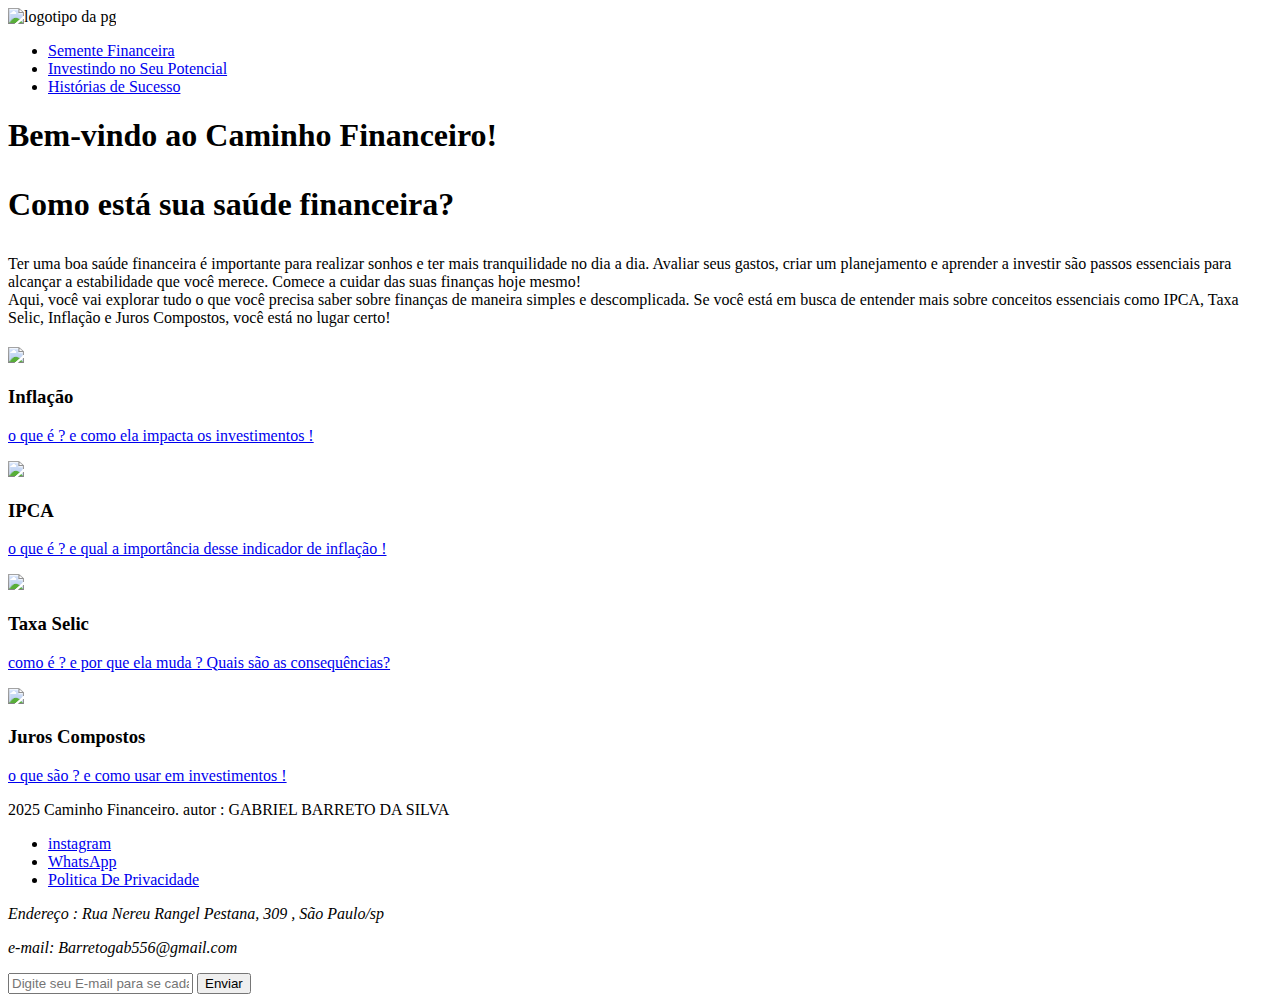
==== index.html @ f1b0f2de "Add files via upload" ====
<!DOCTYPE html>
<html lang="pt">
<head>
    <meta charset="UTF-8">
    <meta name="viewport" content="width=device-width, initial-scale=1.0">
    <title>www.CaminhoFinanceiro.com.br</title>
    <link rel="stylesheet" href="../Site2025/index.css">
    <link rel="shortcut icon" href="../Site2025/img/caminhoLOGO.png" type="image/x-icon">
    <link rel="stylesheet" href="https://fontawesome.com/icons/instagram?f=brands&s=solid">

</head>
<body>
    <header>
        <div class="container">
            <img src="../Site2025/img/caminhoLOGO.png" alt="logotipo da pg"   class="logotipo">
            <nav>
                <ul class="menu">
                    <li><a href="../Site2025/abasmenu.semente.html">Semente Financeira</a></li>
                    <li><a href="../Site2025/Investindo no Seu Potencial.html">Investindo no Seu Potencial</a></li>
                    <li><a href="../Site2025/Histórias de Sucesso.html">Histórias de Sucesso</a></li>
                </ul>
            </nav>
        </div>
    </header>
    <main>
        <div id="submenu"   class="menu1">
            <h1>Bem-vindo ao Caminho Financeiro!
                <p>Como está sua saúde financeira?</p></h1>
                

            <p>Ter uma boa saúde financeira é importante para realizar sonhos e ter mais tranquilidade no dia a dia. Avaliar seus gastos, criar um planejamento e aprender a investir são passos essenciais para alcançar a estabilidade que você merece. Comece a cuidar das suas finanças hoje mesmo!
                <br>    
                Aqui, você vai explorar tudo o que você precisa saber sobre finanças de maneira simples e descomplicada. Se você está em busca de entender mais sobre conceitos essenciais como IPCA, Taxa Selic, Inflação e Juros Compostos, você está no lugar certo!
            </p>
            <p><h2></h2></p>
        </div>

        <div class="card"   >
            <article>
                <img src="../Site2025/img/inflação.jpg" id="inflação">
                <h3>Inflação</h3>
                <p><a href="../Site2025/abaINFLAÇÃO.html">o que é ? e como ela impacta os investimentos ! </a></p>
            </article>
            
            <article>
                <img src="../Site2025/img/ipca.webp" id="ipca">
                <h3>IPCA</h3>
                <p><a href="../Site2025/ipca.html">o que é ? e qual a importância desse indicador de inflação !</a></p>
            </article>
            
            <article>
                <img src="../Site2025/img/selic.webp" id="selic">
                <h3>Taxa Selic</h3>
                <p><a href="../Site2025/TaxaSelic.html">como é ? e por que ela muda ? Quais são as consequências?</a></p>
            </article>

            <article>
                <img src="../Site2025/img/juros compostos.webp" id="juros">
                <h3>Juros Compostos</h3>
                <p><a href="../Site2025/juroscomposto.html">o que são ? e como usar em investimentos ! </a></p>
            </article>
        </div>
    </main>
    <footer>
        <p>2025 Caminho Financeiro. autor : GABRIEL BARRETO DA SILVA</p>
        <nav>
            <ul>
                <li><a href="#"><i class="fa fa-instragram"></i>instagram</a></li>
                <li><a href="#"><i class="fa fa-whatsapp"></i>WhatsApp</a></li>
                <li><a href="#">Politica De Privacidade</a></li>
            </ul>
        </nav>
        <address>
            <p>Endereço : Rua Nereu Rangel Pestana, 309 ,   São Paulo/sp </p>
            <p>e-mail: Barretogab556@gmail.com</p>
        </address>
        <form action="#" method="post">
            <label for="email"> </label>
            <input type="email" name="email" id="email" placeholder="Digite seu E-mail para se cadastrar">
            <button type="submit">Enviar</button>
        </form>


    </footer>
    
    

        
       
</body>
</html>
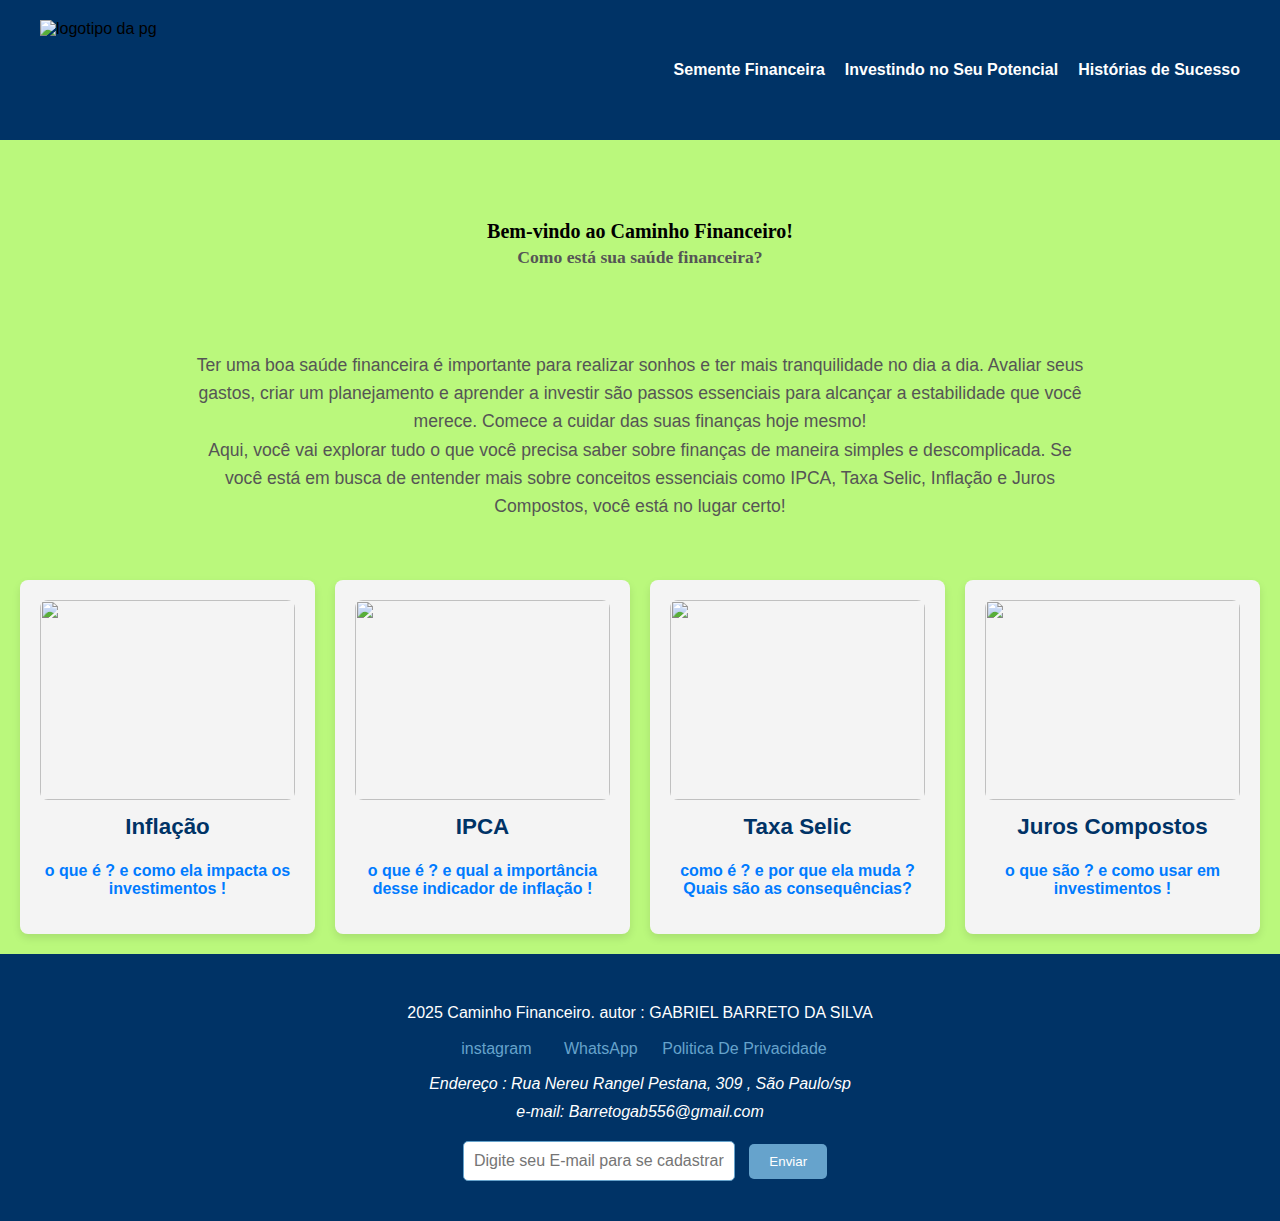
==== commit b72301ba: "Update index.html" ====
--- a/index.html
+++ b/index.html
@@ -4,7 +4,7 @@
     <meta charset="UTF-8">
     <meta name="viewport" content="width=device-width, initial-scale=1.0">
     <title>www.CaminhoFinanceiro.com.br</title>
-    <link rel="stylesheet" href="../Site2025/index.css">
+    <link rel="stylesheet" href="index.css">
     <link rel="shortcut icon" href="../Site2025/img/caminhoLOGO.png" type="image/x-icon">
     <link rel="stylesheet" href="https://fontawesome.com/icons/instagram?f=brands&s=solid">
 
@@ -88,4 +88,4 @@
         
        
 </body>
-</html>+</html>
--- a/index.css
+++ b/index.css
@@ -0,0 +1,261 @@
+body{
+    background-color: rgb(186, 248, 124);
+    margin: 0;
+    font-family: 'Times New Roman', Times, serif;
+}
+header{
+    background-color: rgb(186, 248, 124);
+    padding: 10px   20px;
+
+}
+.container{
+    display: flex;
+    align-items: center;
+    justify-content: space-between;
+    max-width: 1200px;
+    margin: 0   auto;
+
+}
+.logotipo{
+    height: 100px;
+
+}
+nav .menu{
+    list-style: none;
+    margin: 0;
+    padding: 0;
+    display: flex;
+    gap: 20px;
+}
+nav .menu li a {
+    text-decoration: none;
+    color: rgb(0, 0, 0);
+    font-weight: bold;
+    transition: color 0.3s;
+}
+nav .menu li a:hover{
+    color: rgb(50, 6, 224);
+}
+body{
+    font-family: 'Franklin Gothic Medium', 'Arial Narrow', Arial, sans-serif;
+    margin: 0;
+    padding: 0;
+}
+#submenu h1{
+    font-family: Cambria, Cochin, Georgia, Times, 'Times New Roman', serif;
+    background-color: 186, 248, 124;
+    padding: 40px;
+    border-radius: 15px;
+    box-shadow: 0 4px  10px rgba(0,0,0,0);
+    max-width: 1200px;
+    margin: 40px    auto;
+    text-align: center;
+}
+#submenu p {
+    color: #555;
+    font-size: 1.1rem;
+    margin: 25px;
+    line-height: 1.6;
+    text-align: center;
+    max-width: 900px;
+    margin: 0 auto;
+}
+.menu1{
+    background-color: rgb(186, 248, 124);
+    margin: 0;
+    padding: 0;
+    font-size: 10px;
+
+}
+/* Cores principais */
+:root {
+    --azul-escuro: #003366; 
+    --azul-claro: #66a3cc; 
+    --cor-link: #007bff; /* Azul para links */
+    --cor-link-hover: #0056b3; /* Azul escuro para hover nos links */
+    --fundo-card: #f4f4f4; /* Cor de fundo dos cards */
+    --cor-texto: #333; 
+    --cor-texto-secundario: #555; 
+}
+
+
+header {
+    background-color: var(--azul-escuro);
+    padding: 20px 0;
+}
+
+header .container {
+    display: flex;
+    justify-content: space-between;
+    align-items: center;
+    padding: 0 20px;
+}
+
+header .logotipo {
+    max-width: 150px;
+}
+
+header nav ul.menu {
+    list-style: none;
+    display: flex;
+    gap: 20px;
+}
+
+header nav ul.menu li a {
+    color: white;
+    font-size: 1rem;
+    text-decoration: none;
+}
+
+header nav ul.menu li a:hover {
+    color: var(--azul-claro);
+}
+
+/* Estilo para os cards */
+.card {
+    display: grid;
+    grid-template-columns: repeat(4, 1fr); 
+    gap: 20px; 
+    padding: 20px;
+    margin-top: 40px;
+}
+
+.card article {
+    background-color: var(--fundo-card); 
+    border-radius: 8px;
+    padding: 20px;
+    text-align: center;
+    box-shadow: 0 4px 8px rgba(0, 0, 0, 0.1); 
+    transition: transform 0.3s ease-in-out, box-shadow 0.3s ease-in-out; 
+}
+
+.card article:hover {
+    transform: translateY(-10px); 
+    box-shadow: 0 6px 12px rgba(0, 0, 0, 0.15); 
+}
+
+.card article img {
+    width: 100%;
+    height: 200px;
+    object-fit: cover;
+    border-radius: 8px; 
+}
+
+.card article h3 {
+    font-size: 1.4rem;
+    color: var(--azul-escuro); /* Usando azul escuro para o título */
+    margin-top: 10px;
+}
+
+.card article p {
+    font-size: 1rem;
+    color: var(--cor-texto-secundario); 
+}
+
+.card article a {
+    text-decoration: none;
+    color: var(--cor-link); /* Azul claro para links */
+    font-weight: bold;
+}
+
+.card article a:hover {
+    color: var(--cor-link-hover); /* Azul escuro ao passar o mouse */
+}
+/* Estilo para o rodapé */
+footer {
+    background-color: #003366; /* Azul escuro para o rodapé */
+    color: white; /* Texto branco */
+    padding: 40px 20px; /* Espaçamento dentro do rodapé */
+    text-align: center; /* Centraliza o conteúdo */
+}
+
+footer p {
+    margin: 10px 0;
+}
+
+footer nav ul {
+    list-style: none;
+    padding: 0;
+}
+
+footer nav ul li {
+    display: inline-block;
+    margin: 0 10px;
+}
+
+footer nav ul li a {
+    color: #66a3cc; /* Azul claro para os links */
+    text-decoration: none;
+}
+
+footer nav ul li a:hover {
+    color: #fff; /* Cor branca ao passar o mouse */
+}
+
+/* Estilo do formulário de e-mail */
+footer form {
+    margin-top: 20px;
+}
+
+footer form label {
+    font-size: 1rem;
+    color: white;
+    margin-right: 10px;
+}
+
+footer form input[type="email"] {
+    padding: 10px;
+    font-size: 1rem;
+    border: 1px solid #66a3cc; /* Borda azul claro */
+    border-radius: 5px;
+    width: 250px;
+    margin-right: 10px;
+}
+
+footer form input[type="email"]:focus {
+    border-color: #007bff; /* Azul escuro quando o campo é focado */
+    outline: none;
+}
+
+footer form button {
+    padding: 10px 20px;
+    background-color: #66a3cc; /* Azul claro para o botão */
+    color: white;
+    border: none;
+    border-radius: 5px;
+    cursor: pointer;
+}
+
+footer form button:hover {
+    background-color: #007bff; /* Azul escuro ao passar o mouse */
+}
+footer nav ul li a {
+    color: #66a3cc; /* Azul claro */
+    text-decoration: none;
+}
+
+footer nav ul li a i {
+    margin-right: 8px; /* Espaço entre o ícone e o texto */
+    font-size: 18px; /* Tamanho do ícone */
+}
+
+footer nav ul li a:hover {
+    color: #004080; /* Azul escuro ao passar o mouse */
+}
+@media (max-width: 768px) {
+    h1 {
+        font-size: 2.2rem;
+    }
+
+    h2 {
+        font-size: 1.6rem;
+    }
+
+    .logo {
+        width: 140px;
+    }
+
+    p, li {
+        padding: 0 10px;
+    }
+}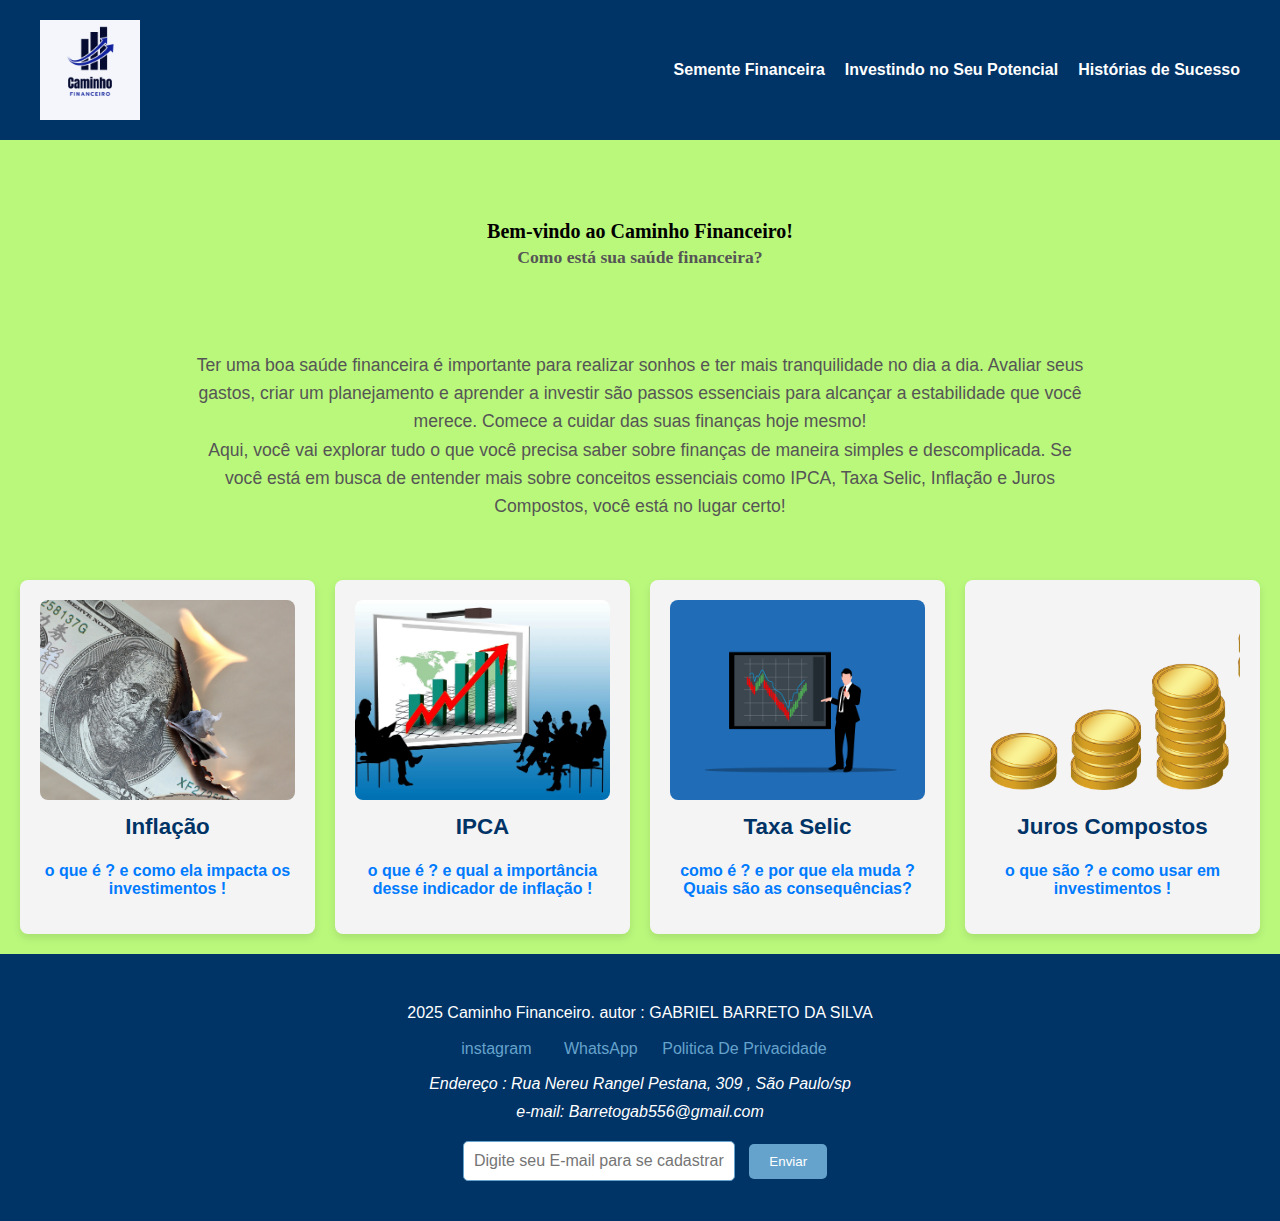
==== commit f069aa19: "Update index.html" ====
--- a/index.html
+++ b/index.html
@@ -12,12 +12,12 @@
 <body>
     <header>
         <div class="container">
-            <img src="../Site2025/img/caminhoLOGO.png" alt="logotipo da pg"   class="logotipo">
+            <img src="../img/caminhoLOGO.png" alt="logotipo da pg"   class="logotipo">
             <nav>
                 <ul class="menu">
-                    <li><a href="../Site2025/abasmenu.semente.html">Semente Financeira</a></li>
-                    <li><a href="../Site2025/Investindo no Seu Potencial.html">Investindo no Seu Potencial</a></li>
-                    <li><a href="../Site2025/Histórias de Sucesso.html">Histórias de Sucesso</a></li>
+                    <li><a href="abasmenu.semente.html">Semente Financeira</a></li>
+                    <li><a href="Investindo no Seu Potencial.html">Investindo no Seu Potencial</a></li>
+                    <li><a href="Histórias de Sucesso.html">Histórias de Sucesso</a></li>
                 </ul>
             </nav>
         </div>
@@ -37,27 +37,27 @@
 
         <div class="card"   >
             <article>
-                <img src="../Site2025/img/inflação.jpg" id="inflação">
+                <img src="../img/inflação.jpg" id="inflação">
                 <h3>Inflação</h3>
-                <p><a href="../Site2025/abaINFLAÇÃO.html">o que é ? e como ela impacta os investimentos ! </a></p>
+                <p><a href="../abaINFLAÇÃO.html">o que é ? e como ela impacta os investimentos ! </a></p>
             </article>
             
             <article>
-                <img src="../Site2025/img/ipca.webp" id="ipca">
+                <img src="../img/ipca.webp" id="ipca">
                 <h3>IPCA</h3>
-                <p><a href="../Site2025/ipca.html">o que é ? e qual a importância desse indicador de inflação !</a></p>
+                <p><a href="../ipca.html">o que é ? e qual a importância desse indicador de inflação !</a></p>
             </article>
             
             <article>
-                <img src="../Site2025/img/selic.webp" id="selic">
+                <img src="../img/selic.webp" id="selic">
                 <h3>Taxa Selic</h3>
-                <p><a href="../Site2025/TaxaSelic.html">como é ? e por que ela muda ? Quais são as consequências?</a></p>
+                <p><a href="../TaxaSelic.html">como é ? e por que ela muda ? Quais são as consequências?</a></p>
             </article>
 
             <article>
-                <img src="../Site2025/img/juros compostos.webp" id="juros">
+                <img src="../img/juros compostos.webp" id="juros">
                 <h3>Juros Compostos</h3>
-                <p><a href="../Site2025/juroscomposto.html">o que são ? e como usar em investimentos ! </a></p>
+                <p><a href="../juroscomposto.html">o que são ? e como usar em investimentos ! </a></p>
             </article>
         </div>
     </main>
